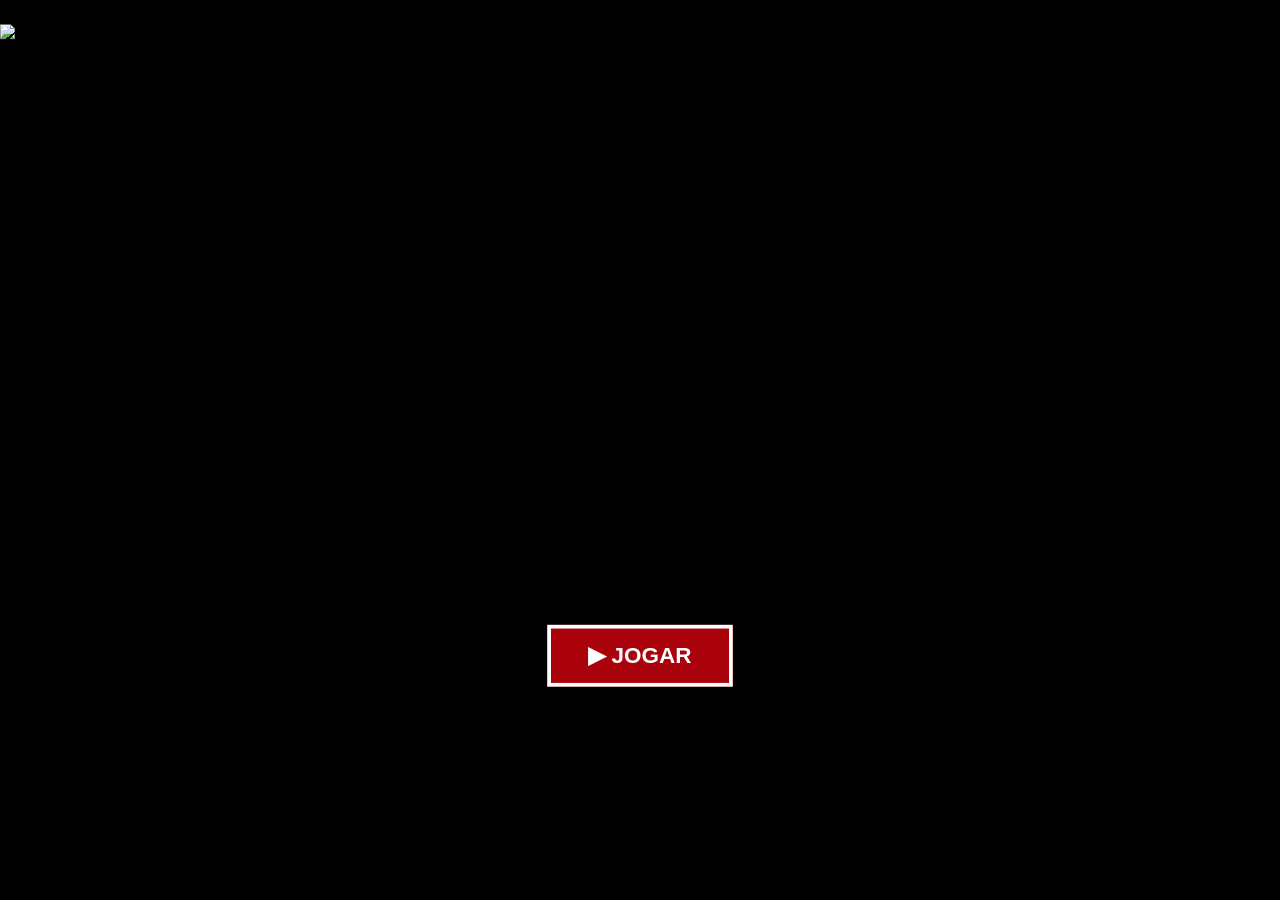
==== index.html @ 889006c3 "Add files via upload" ====
<!DOCTYPE html>
<html lang="pt-BR">
<head>
    <meta charset="UTF-8">
    <meta name="viewport" content="width=device-width, initial-scale=1.0">
    <link rel="stylesheet" href="style.css">

</head>

<body>
<main class="tela-inicial"> <!-- Conteúdo principal da tela, classe CSS para a main -->
    <!-- aqui em baixo estamos declarando uma imagem para a tela 
    src = usamos src para o caminho da imagem 
    alt = usamos alt para descrever imagem
    class capa-jogo mais uma classe, agora para a imagem
    -->
    <img 
        src="assets/capa.png"
        alt="Capa do jogo"
        class="capa-jogo" 
        >
    <button id="btnPlay" onclick="window.location.href='tela2.html'"> <!-- Criando botão usamos btnPlay para identificar o botão -->
        ▶ JOGAR <!-- conteúdo do botão -->
    </button> <!-- fechamento do botão -->
</main> <!-- fechamento da main conteúdo principal -->

<script src="script.js"></script> <!-- linkando com o arquivo javascript -->
</body>
</html>
---- style.css ----
* { /* aqui esta todos os elementos do HTML*/
    margin: 0;
    padding: 0;
    box-sizing: border-box;
}
/*  Configurações gerais da página */
body {
    background-color: #000;
    font-family: Arial, sans-serif;
    overflow: hidden;

    /* centraliza a "cena" (tamanho fixo) dentro da janela/tela do celular */
    display: flex;
    justify-content: center;
    align-items: center;
}
/* controla a tela inicial
   tamanho FIXO (o "tamanho de design"): o script.js escala essa cena inteira
   para caber em qualquer tela, sem precisar mudar nenhum valor aqui dentro */
.tela-inicial {
    width: 1366px;
    height: 768px;

    display: flex;
    flex-direction: column;
    justify-content: center;
    align-items: center;

    position: relative;
    flex-shrink: 0;
}

/* aqui definimos o tamanho da capa*/
.capa-jogo {
    width: 100%;
    height: 100%;
    object-fit: cover;

    image-rendering: pixelated;
}
/* aqui é o conteúdo do botão*/
#btnPlay {
    position: absolute;
    bottom: 8%;

    padding: 15px 40px;

    font-size: 24px;
    font-weight: bold;

    cursor: pointer;

    border: 4px solid white;
    background: #A9020B;
    color: white;

    image-rendering: pixelated;
}

#btnPlay:hover {
    transform: scale(1.1);
}
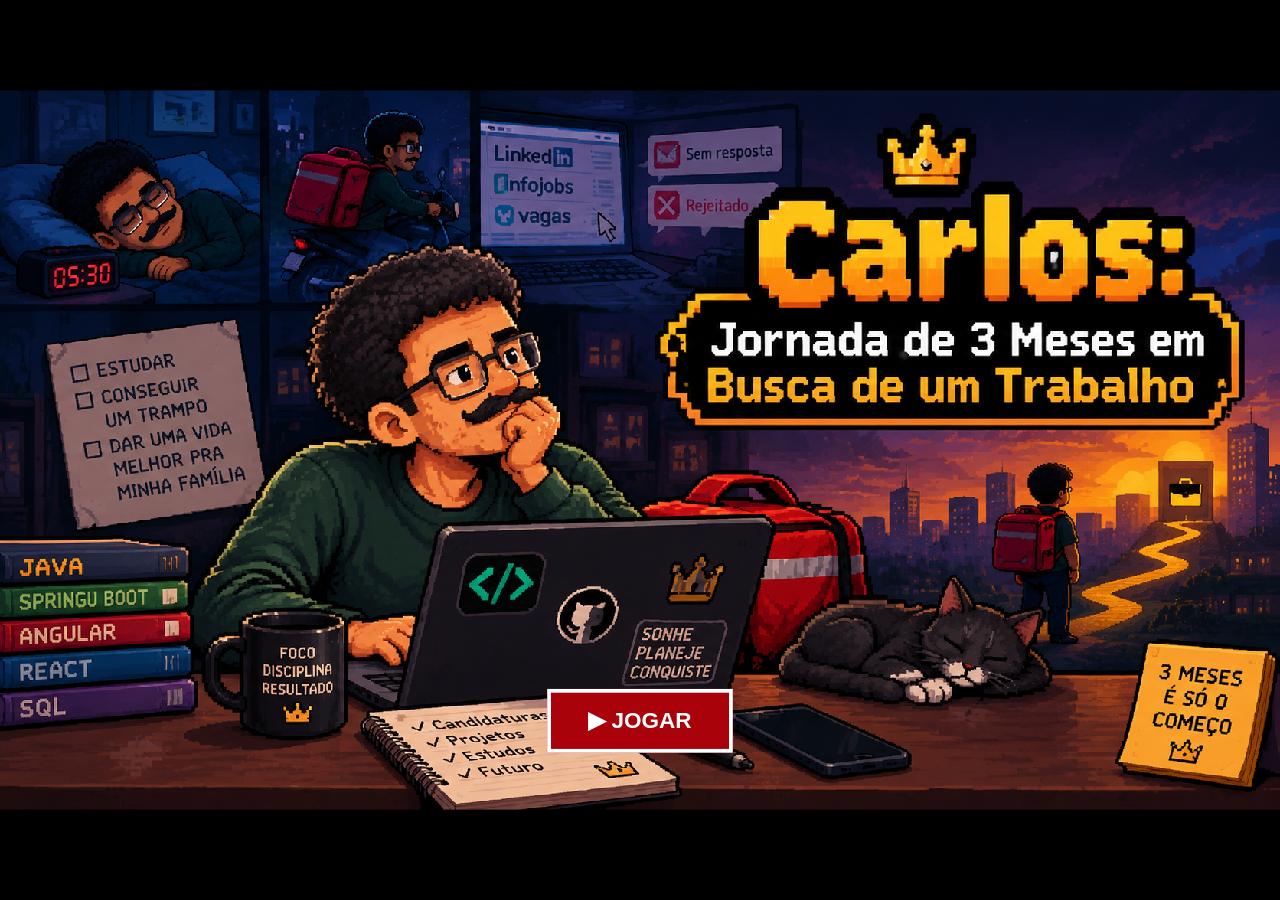
==== commit 0db24960: "Corrige responsividade do jogo pra celular/tablet/desktop A cena fixa (1366x768) escalada por transf" ====
--- a/index.html
+++ b/index.html
@@ -4,6 +4,7 @@
     <meta charset="UTF-8">
     <meta name="viewport" content="width=device-width, initial-scale=1.0">
     <link rel="stylesheet" href="style.css">
+    <link rel="stylesheet" href="responsivo.css">
 
 </head>
 
--- a/responsivo.css
+++ b/responsivo.css
@@ -0,0 +1,160 @@
+/* ==========================================================================
+   responsivo.css — compensação de escala pra UI (botões, relógio, gameover)
+   --------------------------------------------------------------------------
+   O script.js aplica transform: scale(--escala) na <main> pra cena de pixel
+   art caber em qualquer tela (320px até 1920px). Isso encolhe a cena inteira
+   junto, inclusive fontes e botões, que ficam ilegíveis no celular.
+
+   Aqui a gente usa a variável --escala (definida pelo script.js) pra
+   "descompensar" só a UI, com a fórmula:
+
+       clamp( minVisual / var(--escala) , tamanhoBase , maxVisual / var(--escala) )
+
+   Como o valor calculado aqui ainda passa pelo scale() da <main>, o tamanho
+   FINAL NA TELA acaba sendo sempre clamp(minVisual, tamanhoBase*escala, maxVisual)
+   em pixels reais — nunca menor que minVisual nem maior que maxVisual, não
+   importa o quão pequena a cena fique.
+
+   Este arquivo deve ser importado DEPOIS do CSS de cada tela (tela2.css,
+   tela3.css...), pra sobrescrever só font-size/padding/tamanho mínimo, sem
+   mexer em cor/borda/fundo, que continuam definidos no CSS de cada tela.
+   ========================================================================== */
+
+:root {
+    --escala: 1; /* valor de segurança até o script.js calcular o real */
+}
+
+html, body {
+    height: 100%; /* dá altura real pro body: centraliza a cena certo e deixa o fundo (letterbox) cobrir a tela toda, sem "cortar" */
+}
+
+/* trava a cena nos próprios limites de 1366x768 (design), evitando que
+   qualquer excesso (ex.: elementos animados fora da tela) vaze pro fundo
+   quando existe letterbox lateral (telas mais largas que 16:9) */
+.tela-inicial,
+.tela-2,
+.tela-3,
+.tela-4,
+.tela-5 {
+    overflow: hidden;
+}
+
+button {
+    touch-action: manipulation; /* evita delay de 300ms e zoom por double-tap no celular */
+    -webkit-tap-highlight-color: transparent;
+}
+
+/* em telas sem mouse (touch) o :hover pode "grudar" depois do toque */
+@media (hover: none) {
+    #btnPlay:hover,
+    #btnAcordar:hover,
+    #btnSubanamoto:hover,
+    #btnEncerrar:hover,
+    #btnCandidatar:hover,
+    #btnContato:hover,
+    #btnTentarNovamente:hover,
+    #btnProximoDia:hover {
+        transform: none;
+    }
+}
+
+/* ---------- Botões principais de cada tela (mesma "família visual") ---------- */
+#btnPlay,
+#btnAcordar,
+#btnSubanamoto,
+#btnEncerrar,
+#btnCandidatar,
+#btnContato {
+    font-size: clamp(calc(20px / var(--escala)), 24px, calc(34px / var(--escala)));
+    padding:
+        clamp(calc(10px / var(--escala)), 15px, calc(20px / var(--escala)))
+        clamp(calc(18px / var(--escala)), 40px, calc(50px / var(--escala)));
+    min-width: clamp(44px, calc(44px / var(--escala)), 320px);
+    min-height: clamp(44px, calc(44px / var(--escala)), 100px);
+    max-width: 90%;
+    white-space: normal; /* textos longos (ex.: "Suba na pop e vá trabalhar") quebram linha em vez de estourar a cena */
+    text-align: center;
+    line-height: 1.25;
+}
+
+/* ---------- Botões do painel de gameover (tela5) ---------- */
+#btnTentarNovamente,
+#btnProximoDia {
+    font-size: clamp(calc(18px / var(--escala)), 20px, calc(28px / var(--escala)));
+    padding:
+        clamp(calc(10px / var(--escala)), 15px, calc(18px / var(--escala)))
+        clamp(calc(16px / var(--escala)), 30px, calc(40px / var(--escala)));
+    min-width: clamp(44px, calc(44px / var(--escala)), 260px);
+    min-height: clamp(44px, calc(44px / var(--escala)), 90px);
+    max-width: 90%;
+    white-space: normal;
+}
+
+/* relógio da tela2 */
+#relogio {
+    font-size: clamp(calc(16px / var(--escala)), 17px, calc(26px / var(--escala)));
+}
+
+/* mensagem do gameover (tela5) — usa 90% da cena em vez de 700px fixos,
+   pra caber mais texto por linha e não estourar a altura em telas pequenas */
+.gameover p {
+    font-size: clamp(calc(16px / var(--escala)), 28px, calc(38px / var(--escala)));
+    max-width: 90%;
+}
+
+.gameover {
+    padding: clamp(calc(16px / var(--escala)), 40px, calc(60px / var(--escala)));
+}
+
+/* linhas de botões (tela3/tela5): sempre podem quebrar linha se não couberem
+   lado a lado — evita estourar a largura da cena com textos longos */
+.botoes,
+.gameover-botoes {
+    flex-wrap: wrap;
+    justify-content: center;
+    max-width: 90%;
+    row-gap: clamp(calc(10px / var(--escala)), 20px, calc(30px / var(--escala)));
+}
+
+.botoes {
+    gap: clamp(calc(14px / var(--escala)), 50px, calc(70px / var(--escala)));
+}
+
+/* ---------- Celular (retrato) e paisagem baixa: prioridade é caber na tela ---------- */
+@media (max-width: 480px), (max-height: 480px) {
+    .botoes button,
+    .gameover-botoes button {
+        width: 100%; /* empilha os botões em coluna, um por linha */
+    }
+
+    /* os dois botões da tela5 têm texto bem longo ("Se candidatar para vagas
+       compatíveis" / "Fazer contato com recrutadores no Linkedin"): no celular
+       menor, um piso de 20px reais faria o texto quebrar em muitas linhas e
+       estourar a altura da cena. Aceitamos um piso um pouco menor (16px, que
+       ainda cumpre a regra geral de texto legível) só nesses dois botões. */
+    #btnCandidatar,
+    #btnContato {
+        font-size: clamp(calc(16px / var(--escala)), 24px, calc(26px / var(--escala)));
+    }
+
+    /* sobe os botões pra abrir espaço pros dois ficarem empilhados na tela5 */
+    .botoes {
+        top: 40px;
+    }
+
+    /* Painel de gameover: a mensagem + os dois botões empilhados não cabem
+       nos 768px de altura da cena quando a escala é muito pequena (celular
+       pequeno). Em vez de deixar o main.overflow:hidden cortar o topo da
+       mensagem ou o botão de baixo (bug real visto no teste em 320px), o
+       próprio painel vira rolável: nada fica inacessível, só passa a
+       precisar de um scroll vertical dentro do quadro escuro. */
+    .gameover {
+        justify-content: flex-start;
+        overflow-y: auto;
+        padding: 24px 16px;
+    }
+
+    .gameover p {
+        margin-top: 12px;
+    }
+}
